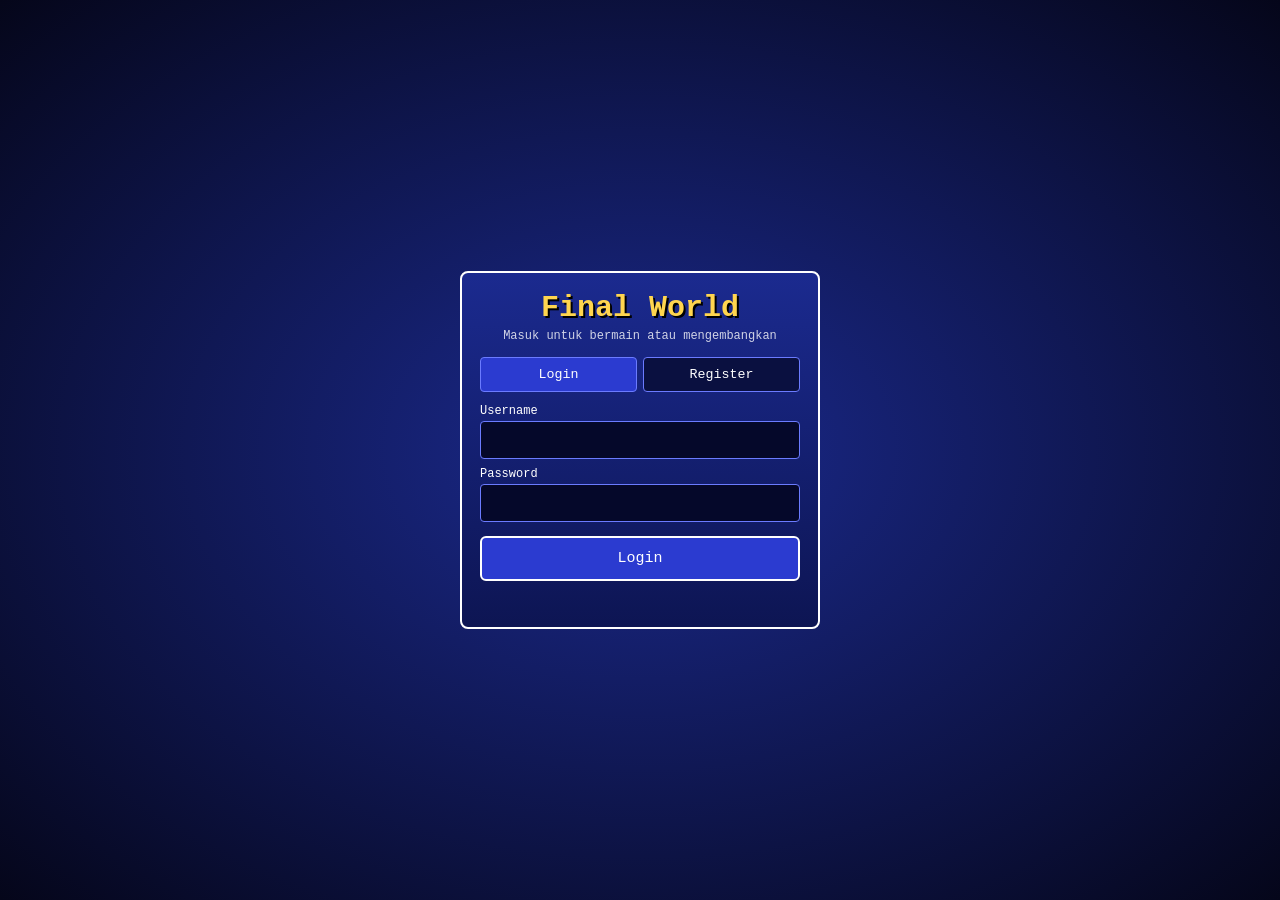
==== index.html @ 6ec8ec54 "Update v1.2 : Final World - perbaikan versi dan struktur direktori" ====
<!DOCTYPE html>
<html lang="id">
<head>
<meta charset="UTF-8">
<meta name="viewport" content="width=device-width, initial-scale=1, maximum-scale=1">
<title>Final World — Masuk</title>
<style>
*{box-sizing:border-box}
body{margin:0;min-height:100vh;display:flex;align-items:center;justify-content:center;background:radial-gradient(#1b2a8f,#05061a);color:#fff;font-family:"Courier New",monospace}
.card{width:min(360px,92vw);background:linear-gradient(#1b2a8f,#0d1553);border:2px solid #fff;border-radius:8px;padding:18px}
h1{margin:0 0 4px;text-align:center;color:#ffd54f;text-shadow:2px 2px 0 #000;font-size:30px}
.sub{text-align:center;font-size:12px;opacity:.8;margin-bottom:14px}
.tabs{display:flex;gap:6px;margin-bottom:12px}
.tabs button{flex:1;padding:9px;background:#0a1040;color:#fff;border:1px solid #6b7bff;border-radius:4px;font-family:inherit}
.tabs button.on{background:#2b3bd0}
label{display:block;font-size:12px;margin:8px 0 3px}
input,select{width:100%;padding:10px;background:#05082a;color:#fff;border:1px solid #6b7bff;border-radius:4px;font-family:inherit;font-size:14px}
.go{width:100%;margin-top:14px;padding:12px;font-size:15px;background:#2b3bd0;color:#fff;border:2px solid #fff;border-radius:6px;font-family:inherit}
#msg{min-height:18px;margin-top:10px;font-size:12px;color:#ff8a80;text-align:center}
.hide{display:none}
.hint{font-size:11px;opacity:.7;margin-top:4px}
</style>
</head>
<body>
<div class="card">
  <h1>Final World</h1>
  <div class="sub">Masuk untuk bermain atau mengembangkan</div>
  <div class="tabs"><button id="tLogin" class="on" type="button">Login</button><button id="tReg" type="button">Register</button></div>
  <form id="f" autocomplete="off">
    <label>Username</label><input id="u" autocapitalize="none" autocomplete="username">
    <label>Password</label><input id="p" type="password" autocomplete="current-password">
    <div id="regBox" class="hide">
      <label>Daftar sebagai</label>
      <select id="role"><option value="player">Player (main game)</option><option value="developer">Developer (editor)</option></select>
      <div id="keyBox" class="hide"><label>Kunci developer</label><input id="dk" type="password"><div class="hint">Bawaan: FW-DEV (bisa diganti di editor → Pengaturan).</div></div>
    </div>
    <button class="go" id="go" type="submit">Login</button>
  </form>
  <div id="msg"></div>
</div>
<script src="common.js"></script>
<script>
(function () {
  const { Auth } = FW, $ = (i) => document.getElementById(i);
  const s = Auth.session(); if (s) { location.replace(Auth.home(s.role)); return; }
  let reg = false;
  function mode(r) {
    reg = r; $('tLogin').className = r ? '' : 'on'; $('tReg').className = r ? 'on' : '';
    $('regBox').classList.toggle('hide', !r); $('go').textContent = r ? 'Buat Akun' : 'Login'; $('msg').textContent = '';
    $('p').autocomplete = r ? 'new-password' : 'current-password';
  }
  $('tLogin').onclick = () => mode(false); $('tReg').onclick = () => mode(true);
  $('role').onchange = () => $('keyBox').classList.toggle('hide', $('role').value !== 'developer');
  $('f').onsubmit = (e) => {
    e.preventDefault();
    const r = reg ? Auth.register($('u').value, $('p').value, $('role').value, $('dk').value) : Auth.login($('u').value, $('p').value);
    if (!r.ok) { $('msg').textContent = r.msg; return; }
    location.href = Auth.home(r.role);
  };
})();
</script>
</body>
</html>
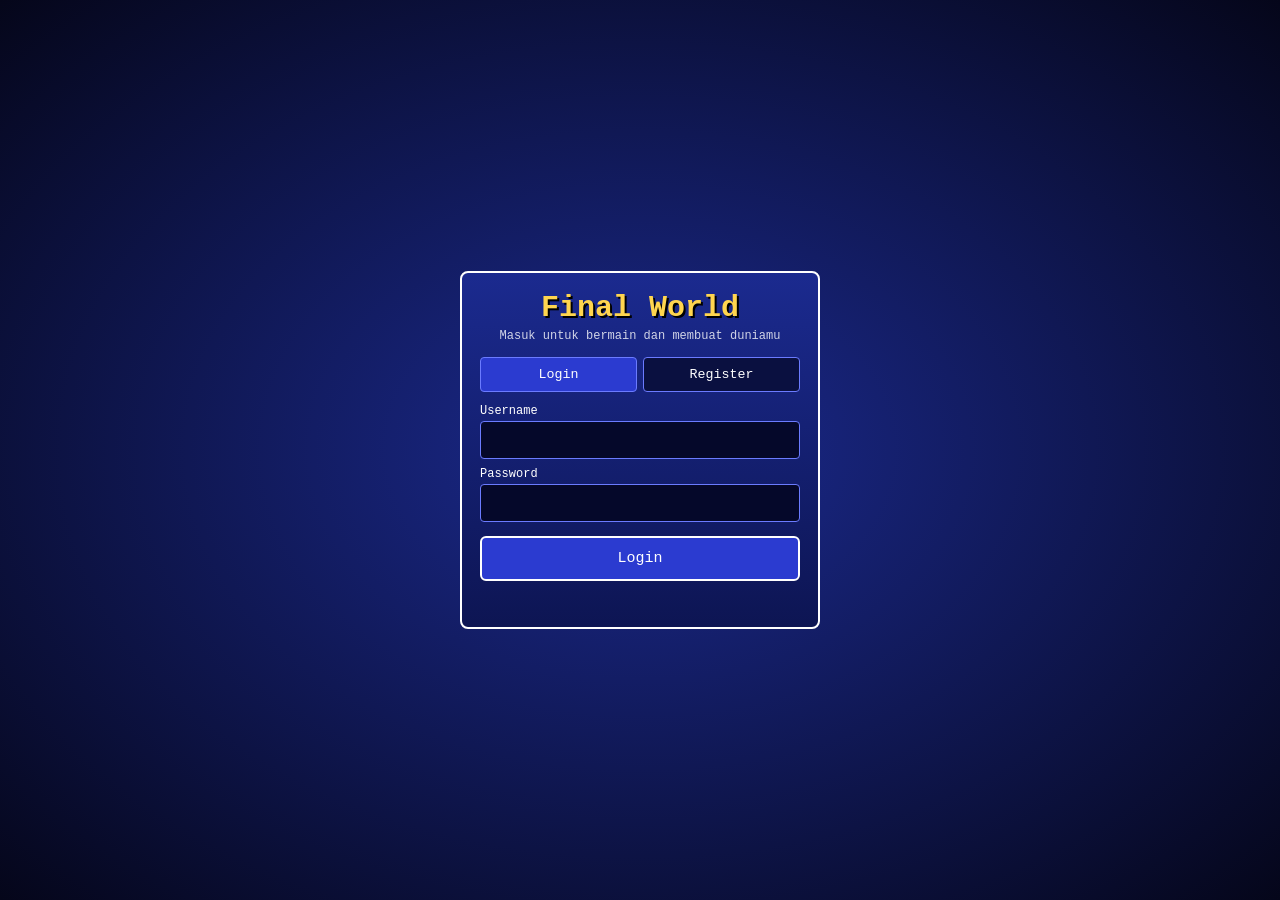
==== commit 0720de0d: "Update v1.5: dunia acak, survival/creative, siang-malam, crafting" ====
--- a/index.html
+++ b/index.html
@@ -24,16 +24,11 @@
 <body>
 <div class="card">
   <h1>Final World</h1>
-  <div class="sub">Masuk untuk bermain atau mengembangkan</div>
+  <div class="sub">Masuk untuk bermain dan membuat duniamu</div>
   <div class="tabs"><button id="tLogin" class="on" type="button">Login</button><button id="tReg" type="button">Register</button></div>
   <form id="f" autocomplete="off">
     <label>Username</label><input id="u" autocapitalize="none" autocomplete="username">
     <label>Password</label><input id="p" type="password" autocomplete="current-password">
-    <div id="regBox" class="hide">
-      <label>Daftar sebagai</label>
-      <select id="role"><option value="player">Player (main game)</option><option value="developer">Developer (editor)</option></select>
-      <div id="keyBox" class="hide"><label>Kunci developer</label><input id="dk" type="password"><div class="hint">Bawaan: FW-DEV (bisa diganti di editor → Pengaturan).</div></div>
-    </div>
     <button class="go" id="go" type="submit">Login</button>
   </form>
   <div id="msg"></div>
@@ -42,20 +37,19 @@
 <script>
 (function () {
   const { Auth } = FW, $ = (i) => document.getElementById(i);
-  const s = Auth.session(); if (s) { location.replace(Auth.home(s.role)); return; }
+  const s = Auth.session(); if (s) { location.replace(Auth.home()); return; }
   let reg = false;
   function mode(r) {
     reg = r; $('tLogin').className = r ? '' : 'on'; $('tReg').className = r ? 'on' : '';
-    $('regBox').classList.toggle('hide', !r); $('go').textContent = r ? 'Buat Akun' : 'Login'; $('msg').textContent = '';
+    $('go').textContent = r ? 'Buat Akun' : 'Login'; $('msg').textContent = '';
     $('p').autocomplete = r ? 'new-password' : 'current-password';
   }
   $('tLogin').onclick = () => mode(false); $('tReg').onclick = () => mode(true);
-  $('role').onchange = () => $('keyBox').classList.toggle('hide', $('role').value !== 'developer');
   $('f').onsubmit = (e) => {
     e.preventDefault();
-    const r = reg ? Auth.register($('u').value, $('p').value, $('role').value, $('dk').value) : Auth.login($('u').value, $('p').value);
+    const r = reg ? Auth.register($('u').value, $('p').value) : Auth.login($('u').value, $('p').value);
     if (!r.ok) { $('msg').textContent = r.msg; return; }
-    location.href = Auth.home(r.role);
+    location.href = Auth.home();
   };
 })();
 </script>
